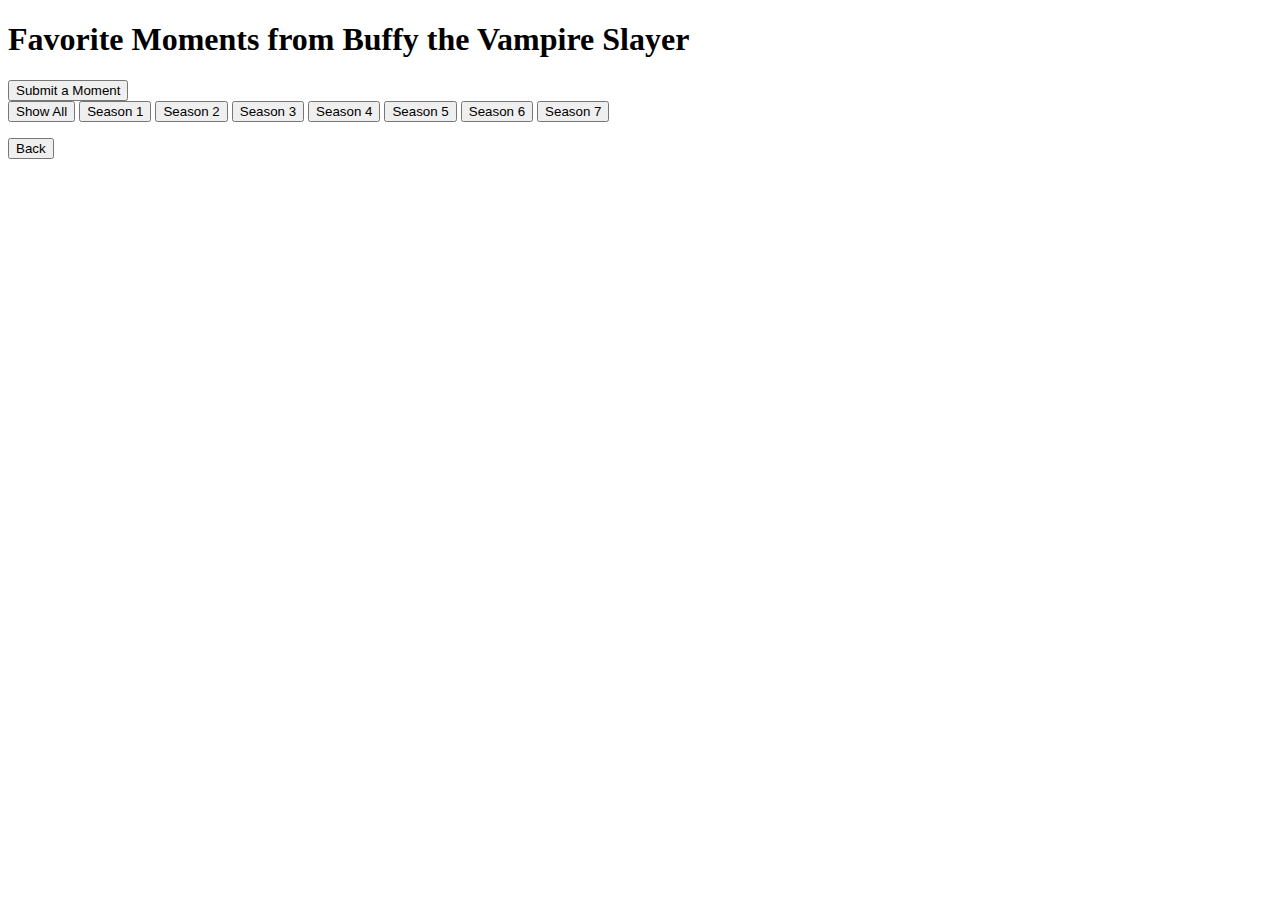
==== index.html @ f4ecac35 "Rename fav buffy.html to index.html" ====
<!DOCTYPE html>
<!DOCTYPE html>
<html>
  <head>
  <meta http-equiv="Content-Type" content="text/html; charset=UTF-8">
    <meta name="viewport" content="width=device-width, initial-scale=1.0" />
    <title>Buffy Moments</title>
    <meta http-equiv="X-UA-Compatible" content="IE=edge" />
    <link rel="stylesheet" href="./fav buffy resources/buffy.css" type="text/css" />
    <link rel="preconnect" href="https://fonts.googleapis.com">
    <link rel="preconnect" href="https://fonts.gstatic.com" crossorigin>
    <link href="https://fonts.googleapis.com/css2?family=Major+Mono+Display&display=swap" rel="stylesheet"> 
  </head>
  <body>
    
    <header>

      <h1>Favorite Moments from Buffy the Vampire Slayer</h1>
    </header>
    
    
    <!-- Use this to filter the clouds you can see -->
    <div id="filter">
      <a href="https://forms.gle/nGhrzjcog3yegrebA" target="_blank"><button id="submit">Submit a Moment</button></a>
      <br>
      <button filter="all">Show All</button>
      <button filter="1">Season 1</button>
      <button filter="2">Season 2</button>
      <button filter="3">Season 3</button>
      <button filter="4">Season 4</button>
      <button filter="5">Season 5</button>
      <button filter="6">Season 6</button>
      <button filter="7">Season 7</button>
    </div>
    
    <!--  Clouds are dumped here -->
    <div id="clouds">
    
    </div>
    
    <!--  This appears when you click on a cloud  -->
    
    <div id="look">
      <div class="wrapper">
        <div class="cloud">
    <span class="emoji"></span>
    <p></p>
    <button hide>Back</button>
        </div>
        </div>
    </div>
    
    <script src="https://code.jquery.com/jquery-3.7.1.min.js"></script>
    <script src="code.js" type="text/javascript"></script>
  </body>

  <script>

// gets a random integer between the min and max
function getRandomInt(min, max) {
    min = Math.ceil(min);
    max = Math.floor(max);
    return Math.floor(Math.random() * (max - min + 1)) + min;
}



var SPREADSHEET_ID_AND_TAB = "1no2JdE4BC9Sh5yj6VeH0jUQQhiGaUPtAKplvKW0RLwo/Sheet1";


$(document).ready(function () {
  
  
  $.getJSON("https://opensheet.elk.sh/" + SPREADSHEET_ID_AND_TAB, function (data) {
    
    data.forEach(function (row, index) {
      
      if(index == 0) return;
      
      let div = $(`<div class='cloud' type='` + row.type +`' index="` + index +`">
        <span class='emoji'>` + row.cloud +`</span>
        <p>` +  row.msg + `</p>
        </div>`)
      .attr("title", row.msg)
      .css("top", getRandomInt(0, 80) + "%")
      .css("left", getRandomInt(0, 90) + "%")
      .appendTo("#clouds");
  
    });
  });  
});
  

// Filter

$("#filter").on("click", "button[filter]", function(){
  
  $("#filter button[filter]").css("opacity", 0.3);
  $(this).css("opacity", 1);
  
  let to_filter = $(this).attr("filter");
  console.log(to_filter);
  
  if(to_filter == "all"){
    $("#clouds .cloud").show();
    return;
  }
  
    $("#clouds .cloud").hide();
    $("#clouds .cloud[type='" + to_filter +"']").show();
});


// Look at cloud
$("#clouds").on("click", ".cloud", function(){
  
  // get information from cloud
  let index = $(this).attr("index");
  let symbol = $(this).find(".emoji").text();
  let msg = $(this).find("p").text();
  
  $("#look .cloud .emoji").text(symbol);
  $("#look .cloud p").text(msg);
  
  $("#look").show();
  
  // also, mark that cloud as seen
  $("#clouds .cloud[index='" + index +"']").attr("seen", "");
  
});

// hide when button is clicked
$("#look").on("click", "button[hide]", function(){
  $("#look").hide();
});
  </script>
</html>
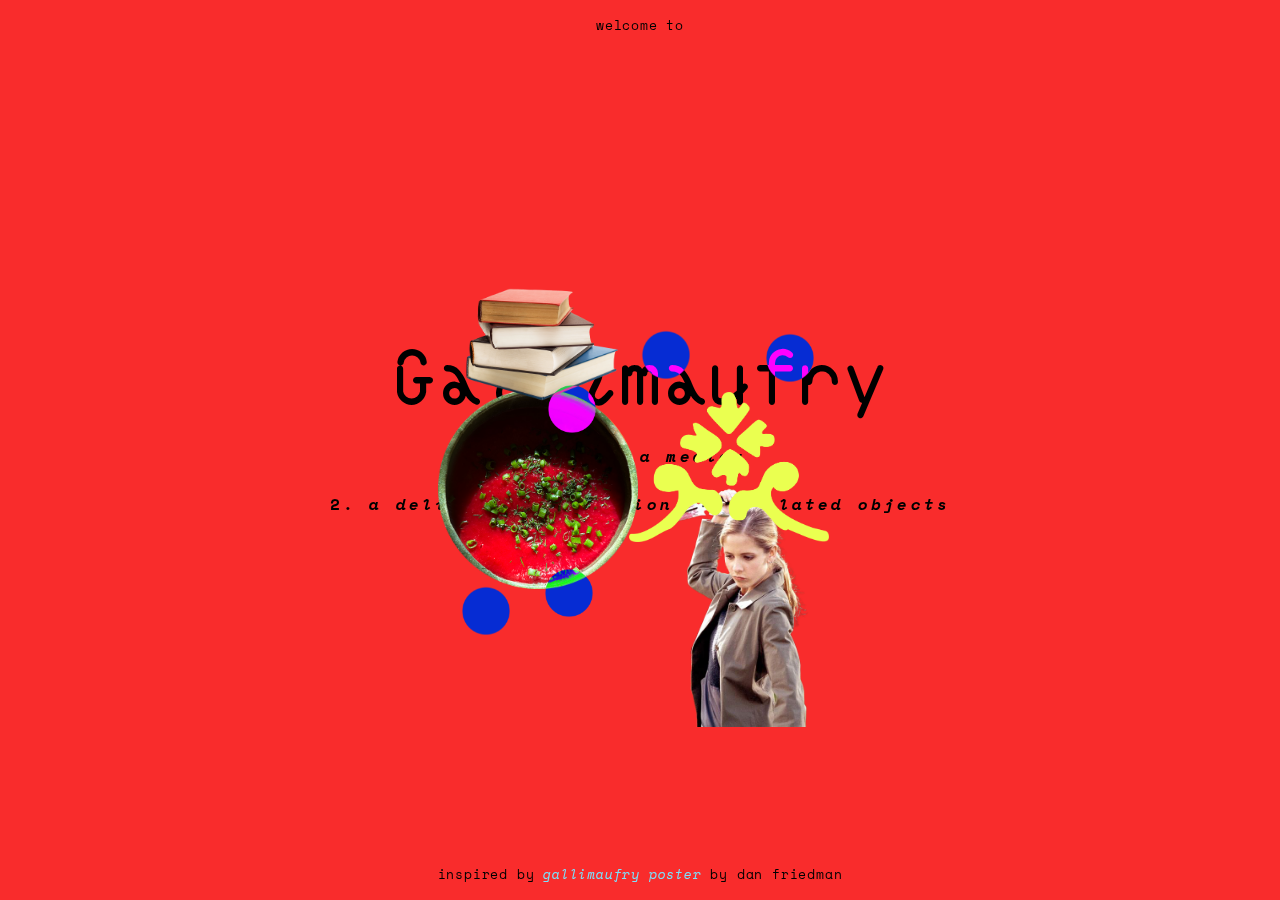
==== commit 0be8b10b: "Add files via upload" ====
--- a/index.html
+++ b/index.html
@@ -1,137 +1,46 @@
-<!DOCTYPE html>
 <!DOCTYPE html>
 <html>
-  <head>
-  <meta http-equiv="Content-Type" content="text/html; charset=UTF-8">
-    <meta name="viewport" content="width=device-width, initial-scale=1.0" />
-    <title>Buffy Moments</title>
-    <meta http-equiv="X-UA-Compatible" content="IE=edge" />
-    <link rel="stylesheet" href="./fav buffy resources/buffy.css" type="text/css" />
+<head>
+    <link rel="stylesheet" href="./resources/bouncing2.css" type="text/css" />
+    <script src="https://code.jquery.com/jquery-3.7.1.min.js"></script>
     <link rel="preconnect" href="https://fonts.googleapis.com">
-    <link rel="preconnect" href="https://fonts.gstatic.com" crossorigin>
-    <link href="https://fonts.googleapis.com/css2?family=Major+Mono+Display&display=swap" rel="stylesheet"> 
-  </head>
-  <body>
-    
-    <header>
+<link rel="preconnect" href="https://fonts.gstatic.com" crossorigin>
+<link href="https://fonts.googleapis.com/css2?family=Space+Mono&display=swap" rel="stylesheet">
 
-      <h1>Favorite Moments from Buffy the Vampire Slayer</h1>
-    </header>
-    
-    
-    <!-- Use this to filter the clouds you can see -->
-    <div id="filter">
-      <a href="https://forms.gle/nGhrzjcog3yegrebA" target="_blank"><button id="submit">Submit a Moment</button></a>
-      <br>
-      <button filter="all">Show All</button>
-      <button filter="1">Season 1</button>
-      <button filter="2">Season 2</button>
-      <button filter="3">Season 3</button>
-      <button filter="4">Season 4</button>
-      <button filter="5">Season 5</button>
-      <button filter="6">Season 6</button>
-      <button filter="7">Season 7</button>
+</head>
+
+<body>
+    <section class="section">
+        <a href="./soup.html"><img class="yes" src="./resources/soup.png"></a>
+        <a href="./fav buffy.html"><img class="yes" src="./buffy resources/th-2259671390.png"></a>
+        <a href="./books2.html"><img class="yes" src="./resources/books.png"></a>
+        <a href="./about.html"><img class="yes" src="./resources/about.png"></a>
+        <img src="./resources/dot.png" class="dot">
+        <img src="./resources/dot.png" class="dot">
+        <img src="./resources/dot.png" class="dot">
+        <img src="./resources/dot.png" class="dot">
+        <img src="./resources/dot.png" class="dot">
+
+    </section>
+
+    <div class="border">
+    <section id="intro">
+        <p>welcome to</p>
+    </section>
+
+    <div id="title">
+        <h1>Gallimaufry</h1>
+        <h4>(n.) 1. <span class="def">a medley<br></span> 2.<span class="def"> a delightful collection of unrelated objects</span></h4>
     </div>
     
-    <!--  Clouds are dumped here -->
-    <div id="clouds">
-    
+    <section id="def-bottom">
+        <p>inspired by <span class="bottom-def"><a href="https://www.artic.edu/artworks/259747/gallimaufry-poster" target="_blank">Gallimaufry Poster</a></span> by Dan Friedman</p>
+    </section>
     </div>
-    
-    <!--  This appears when you click on a cloud  -->
-    
-    <div id="look">
-      <div class="wrapper">
-        <div class="cloud">
-    <span class="emoji"></span>
-    <p></p>
-    <button hide>Back</button>
-        </div>
-        </div>
-    </div>
-    
-    <script src="https://code.jquery.com/jquery-3.7.1.min.js"></script>
-    <script src="code.js" type="text/javascript"></script>
-  </body>
 
-  <script>
+    <script src="./bouncing2.js"></script>
+    <script>
 
-// gets a random integer between the min and max
-function getRandomInt(min, max) {
-    min = Math.ceil(min);
-    max = Math.floor(max);
-    return Math.floor(Math.random() * (max - min + 1)) + min;
-}
-
-
-
-var SPREADSHEET_ID_AND_TAB = "1no2JdE4BC9Sh5yj6VeH0jUQQhiGaUPtAKplvKW0RLwo/Sheet1";
-
-
-$(document).ready(function () {
-  
-  
-  $.getJSON("https://opensheet.elk.sh/" + SPREADSHEET_ID_AND_TAB, function (data) {
-    
-    data.forEach(function (row, index) {
-      
-      if(index == 0) return;
-      
-      let div = $(`<div class='cloud' type='` + row.type +`' index="` + index +`">
-        <span class='emoji'>` + row.cloud +`</span>
-        <p>` +  row.msg + `</p>
-        </div>`)
-      .attr("title", row.msg)
-      .css("top", getRandomInt(0, 80) + "%")
-      .css("left", getRandomInt(0, 90) + "%")
-      .appendTo("#clouds");
-  
-    });
-  });  
-});
-  
-
-// Filter
-
-$("#filter").on("click", "button[filter]", function(){
-  
-  $("#filter button[filter]").css("opacity", 0.3);
-  $(this).css("opacity", 1);
-  
-  let to_filter = $(this).attr("filter");
-  console.log(to_filter);
-  
-  if(to_filter == "all"){
-    $("#clouds .cloud").show();
-    return;
-  }
-  
-    $("#clouds .cloud").hide();
-    $("#clouds .cloud[type='" + to_filter +"']").show();
-});
-
-
-// Look at cloud
-$("#clouds").on("click", ".cloud", function(){
-  
-  // get information from cloud
-  let index = $(this).attr("index");
-  let symbol = $(this).find(".emoji").text();
-  let msg = $(this).find("p").text();
-  
-  $("#look .cloud .emoji").text(symbol);
-  $("#look .cloud p").text(msg);
-  
-  $("#look").show();
-  
-  // also, mark that cloud as seen
-  $("#clouds .cloud[index='" + index +"']").attr("seen", "");
-  
-});
-
-// hide when button is clicked
-$("#look").on("click", "button[hide]", function(){
-  $("#look").hide();
-});
-  </script>
-</html>
+    </script>
+</body>
+</html>--- a/resources/bouncing2.css
+++ b/resources/bouncing2.css
@@ -0,0 +1,141 @@
+* {
+    padding: 0;
+    margin: 0;
+    box-sizing: border-box;
+    -webkit-box-sizing: border-box;
+    -moz-box-sizing: border-box;
+    box-sizing: border-box;
+    -webkit-font-smoothing: antialiased;
+    -moz-osx-font-smoothing: grayscale;
+    text-rendering: optimizeLegibility;
+  }
+
+  @font-face {
+    font-family: "Kadabra";
+    src: url(./DuctusMonoRegular.woff2);
+  }
+
+  body {
+    overflow: hidden;
+  }
+  
+  img {
+    position: absolute;
+    width: 200px;
+    z-index: 1;
+  }
+  
+  img:hover {
+    position: fixed;
+  }
+  
+  @media (max-width: 768px) {
+    img {
+      width: 150px;
+    }
+  }
+  
+  html {
+    background-color: rgb(249, 44, 44);
+    color: black;
+    animation: color 15s infinite;
+    font-family: "Space Mono", monospace;
+  }
+  
+  a {
+    text-decoration: none;
+    animation: text 15s infinite;
+  }
+  
+  a:hover {
+    text-decoration: underline;
+  }
+  
+  #title {
+    position: fixed;
+    display: block;
+    margin: auto;
+    text-align: center;
+    width: 100%;
+    margin-top: 22rem;
+    line-height: 3rem;
+  }
+  
+  h1 {
+    font-family: "Kadabra";
+    font-size: 4rem;
+    text-align: center;
+    padding-bottom: 2rem;
+  }
+  
+  h4 {
+    font-size: 1rem;
+    letter-spacing: .2rem;
+    text-align: center;
+    color: black;
+  }
+  
+  h1 {
+    animation: text 15s infinite;
+  }
+  
+  p {
+    color: black;
+  }
+  
+  .def, .bottom-def {
+    font-style: italic;
+  }
+  
+  #intro p{
+    text-align: center;
+    font-size: .8rem;
+    top: 1rem;
+    position: fixed;
+    display: block;
+    width: 100%;
+    letter-spacing: .05rem;
+    text-transform: lowercase;
+  }
+  
+  #def-bottom p {
+    text-align: center;
+    font-size: .8rem;
+    bottom: 1rem;
+    position: fixed;
+    display: block;
+    width: 100%;
+    letter-spacing: .05rem;
+    text-transform: lowercase;
+  }
+  
+  .bottom-def a{
+    color: rgb(122, 228, 255);
+  }
+  
+  .shape {
+    height: 4rem;
+    width: 4rem;
+    border-radius: 50%;
+    color: magenta;
+  }
+  
+  .yes:hover {
+    transform: rotate(-20deg);
+  }
+  
+   {
+    background-color: magenta;
+    height: 2rem;
+    width: 2rem;
+    border: 1px solid magenta;
+    border-radius: 50%;
+  }
+
+  .dot {
+    height: 3rem;
+    width: 3rem;
+    mix-blend-mode:exclusion;
+  }
+
+  
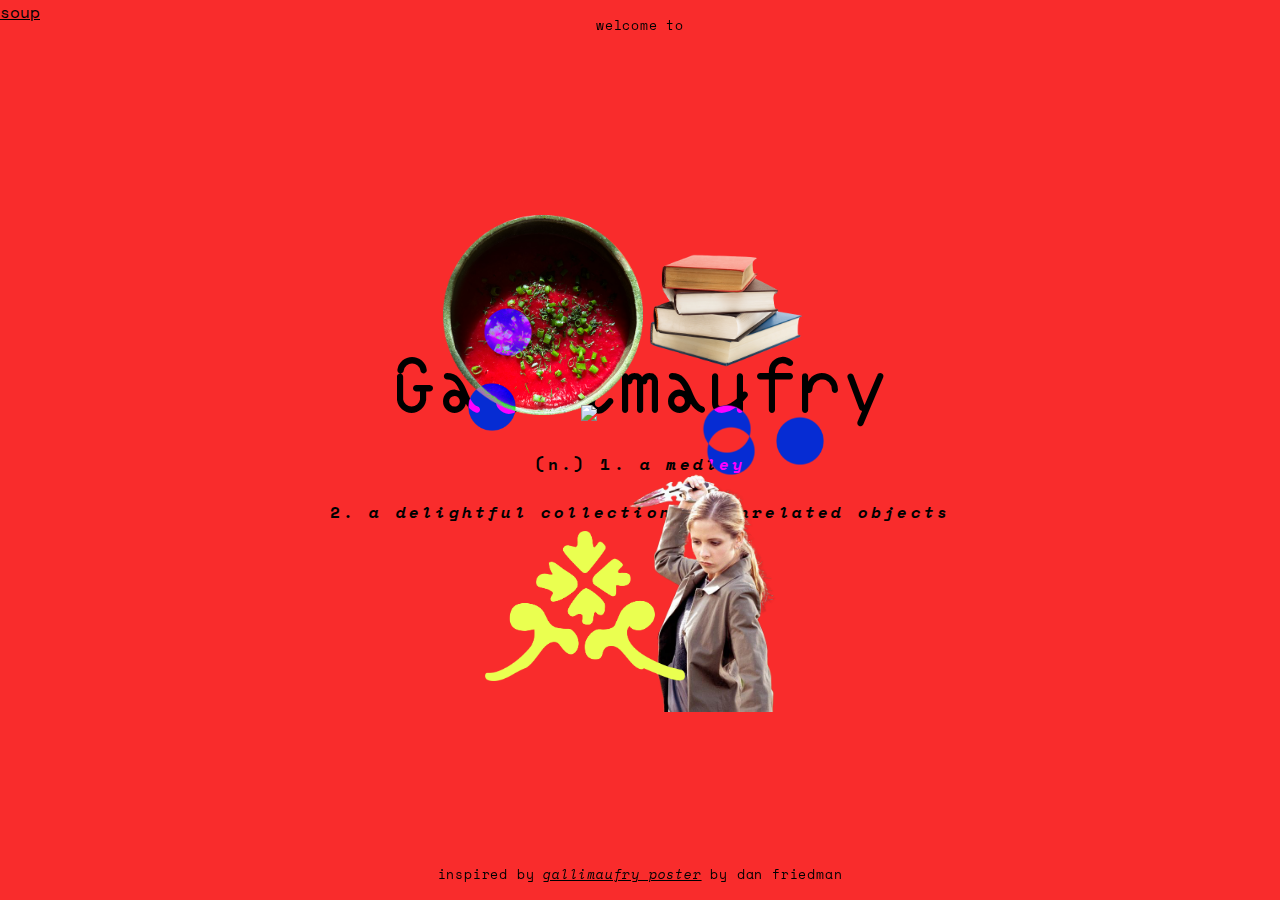
==== commit 628d758d: "Add files via upload" ====
--- a/index.html
+++ b/index.html
@@ -6,15 +6,16 @@
     <link rel="preconnect" href="https://fonts.googleapis.com">
 <link rel="preconnect" href="https://fonts.gstatic.com" crossorigin>
 <link href="https://fonts.googleapis.com/css2?family=Space+Mono&display=swap" rel="stylesheet">
-
+<title>Gallimaufry</title>
 </head>
 
 <body>
     <section class="section">
-        <a href="./soup.html"><img class="yes" src="./resources/soup.png"></a>
+        <a href="./soup.html"><img class="yes" src="./resources/soup.png"><p>soup</p></a>
         <a href="./fav buffy.html"><img class="yes" src="./buffy resources/th-2259671390.png"></a>
         <a href="./books2.html"><img class="yes" src="./resources/books.png"></a>
         <a href="./about.html"><img class="yes" src="./resources/about.png"></a>
+        <a href="./videos.html"><img class="yes" src="./resources/video.png"></a>
         <img src="./resources/dot.png" class="dot">
         <img src="./resources/dot.png" class="dot">
         <img src="./resources/dot.png" class="dot">
--- a/resources/bouncing2.css
+++ b/resources/bouncing2.css
@@ -43,8 +43,8 @@
   }
   
   a {
-    text-decoration: none;
-    animation: text 15s infinite;
+    text-decoration: underline;
+    color: black;
   }
   
   a:hover {
@@ -52,13 +52,13 @@
   }
   
   #title {
-    position: fixed;
-    display: block;
+   position: absolute;
+   top: 40%;
+   margin-top: -50px;
+    text-align: center;
+    line-height: 3rem;
     margin: auto;
-    text-align: center;
     width: 100%;
-    margin-top: 22rem;
-    line-height: 3rem;
   }
   
   h1 {
@@ -109,9 +109,6 @@
     text-transform: lowercase;
   }
   
-  .bottom-def a{
-    color: rgb(122, 228, 255);
-  }
   
   .shape {
     height: 4rem;
@@ -138,4 +135,21 @@
     mix-blend-mode:exclusion;
   }
 
+  /* smartphone */
+@media only screen and (max-width: 480px), (orientation: portrait) {
+  h1 {
+    font-family: "Kadabra";
+    font-size: 5rem;
+    text-align: center;
+    padding-bottom: 2rem;
+  }
+
+  h4 {
+    font-size: 2rem;
+    letter-spacing: .2rem;
+    text-align: center;
+    color: black;
+    font-style: normal;
+  }
+}
   
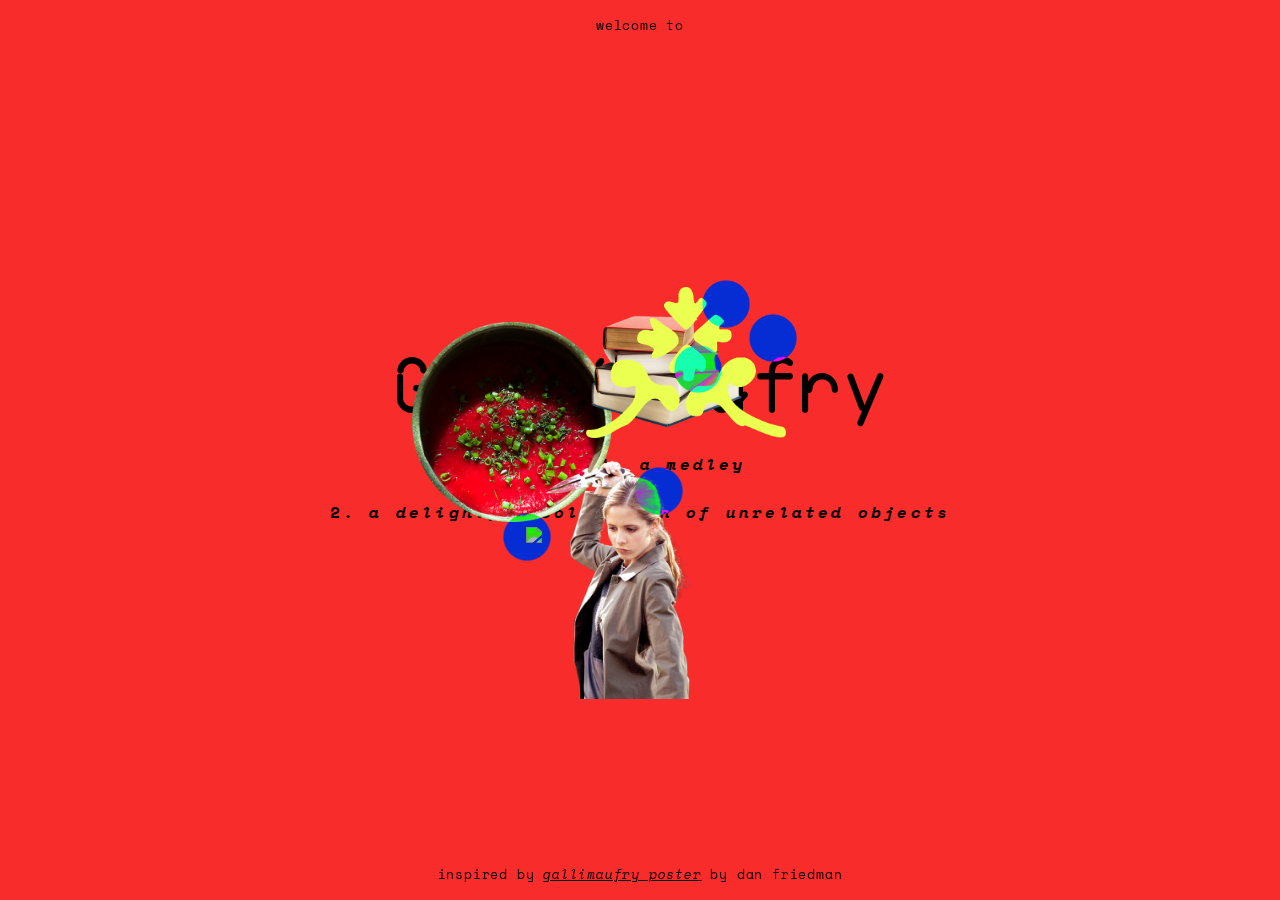
==== commit 801ef615: "Add files via upload" ====
--- a/index.html
+++ b/index.html
@@ -11,7 +11,7 @@
 
 <body>
     <section class="section">
-        <a href="./soup.html"><img class="yes" src="./resources/soup.png"><p>soup</p></a>
+        <a href="./soup.html"><img class="yes" src="./resources/soup.png"></a>
         <a href="./fav buffy.html"><img class="yes" src="./buffy resources/th-2259671390.png"></a>
         <a href="./books2.html"><img class="yes" src="./resources/books.png"></a>
         <a href="./about.html"><img class="yes" src="./resources/about.png"></a>
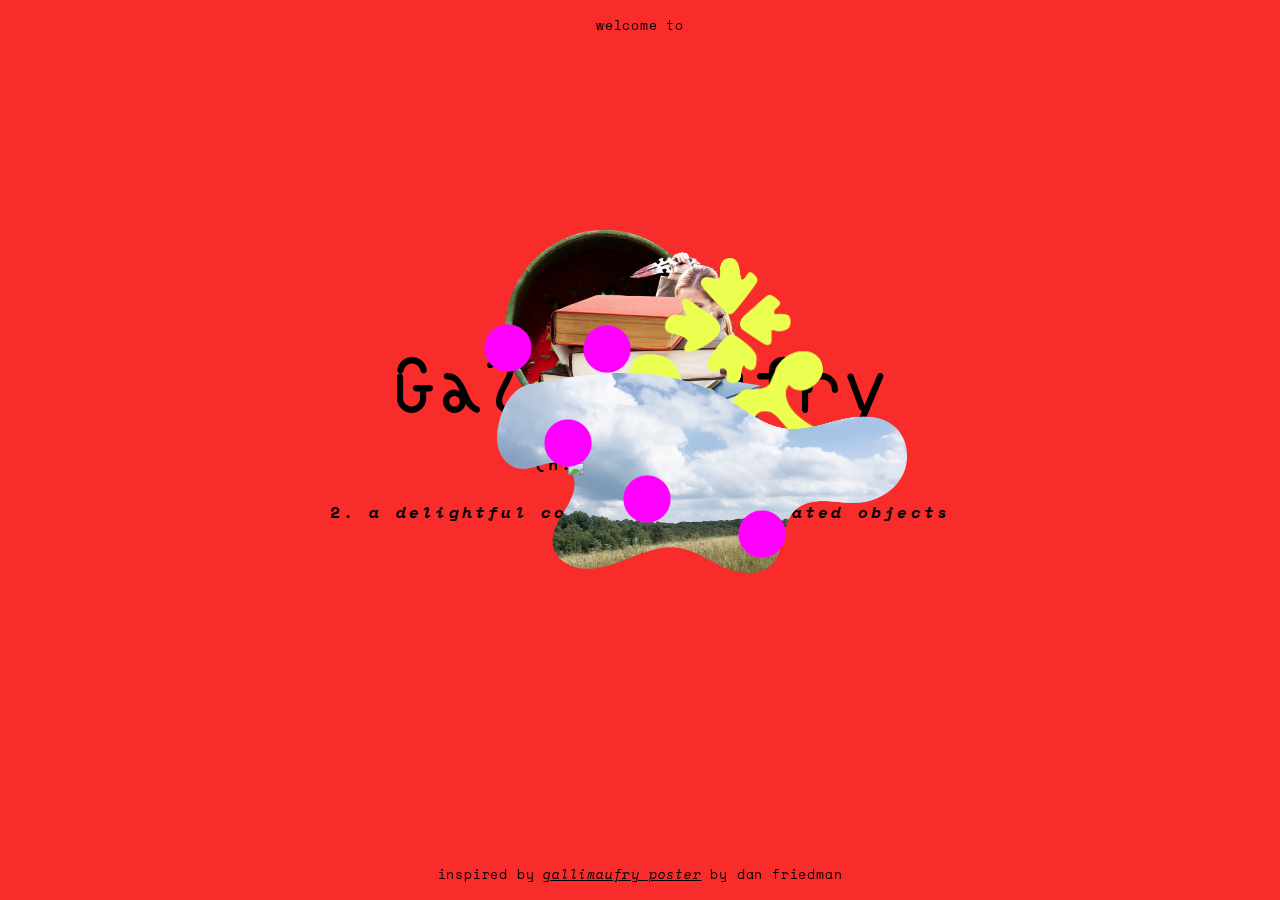
==== commit f98d54da: "Add files via upload" ====
--- a/index.html
+++ b/index.html
@@ -12,10 +12,11 @@
 <body>
     <section class="section">
         <a href="./soup.html"><img class="yes" src="./resources/soup.png"></a>
-        <a href="./fav buffy.html"><img class="yes" src="./buffy resources/th-2259671390.png"></a>
+        <a href="./fav buffy.html"><img class="yes" src="./resources/th-2259671390.png"></a>
         <a href="./books2.html"><img class="yes" src="./resources/books.png"></a>
         <a href="./about.html"><img class="yes" src="./resources/about.png"></a>
         <a href="./videos.html"><img class="yes" src="./resources/video.png"></a>
+        <a href="./cursor.html"><img class="yes" src="./resources/Cursor-Mouse-Png.png"></a>
         <img src="./resources/dot.png" class="dot">
         <img src="./resources/dot.png" class="dot">
         <img src="./resources/dot.png" class="dot">
--- a/resources/bouncing2.css
+++ b/resources/bouncing2.css
@@ -19,13 +19,13 @@
     overflow: hidden;
   }
   
-  img {
+  img{
     position: absolute;
-    width: 200px;
+    height: 200px;
     z-index: 1;
   }
   
-  img:hover {
+  img:hover{
     position: fixed;
   }
   
@@ -50,6 +50,7 @@
   a:hover {
     text-decoration: underline;
   }
+
   
   #title {
    position: absolute;
@@ -108,31 +109,15 @@
     letter-spacing: .05rem;
     text-transform: lowercase;
   }
-  
-  
-  .shape {
-    height: 4rem;
-    width: 4rem;
-    border-radius: 50%;
-    color: magenta;
-  }
+
   
   .yes:hover {
     transform: rotate(-20deg);
   }
   
-   {
-    background-color: magenta;
-    height: 2rem;
-    width: 2rem;
-    border: 1px solid magenta;
-    border-radius: 50%;
-  }
-
   .dot {
     height: 3rem;
     width: 3rem;
-    mix-blend-mode:exclusion;
   }
 
   /* smartphone */
